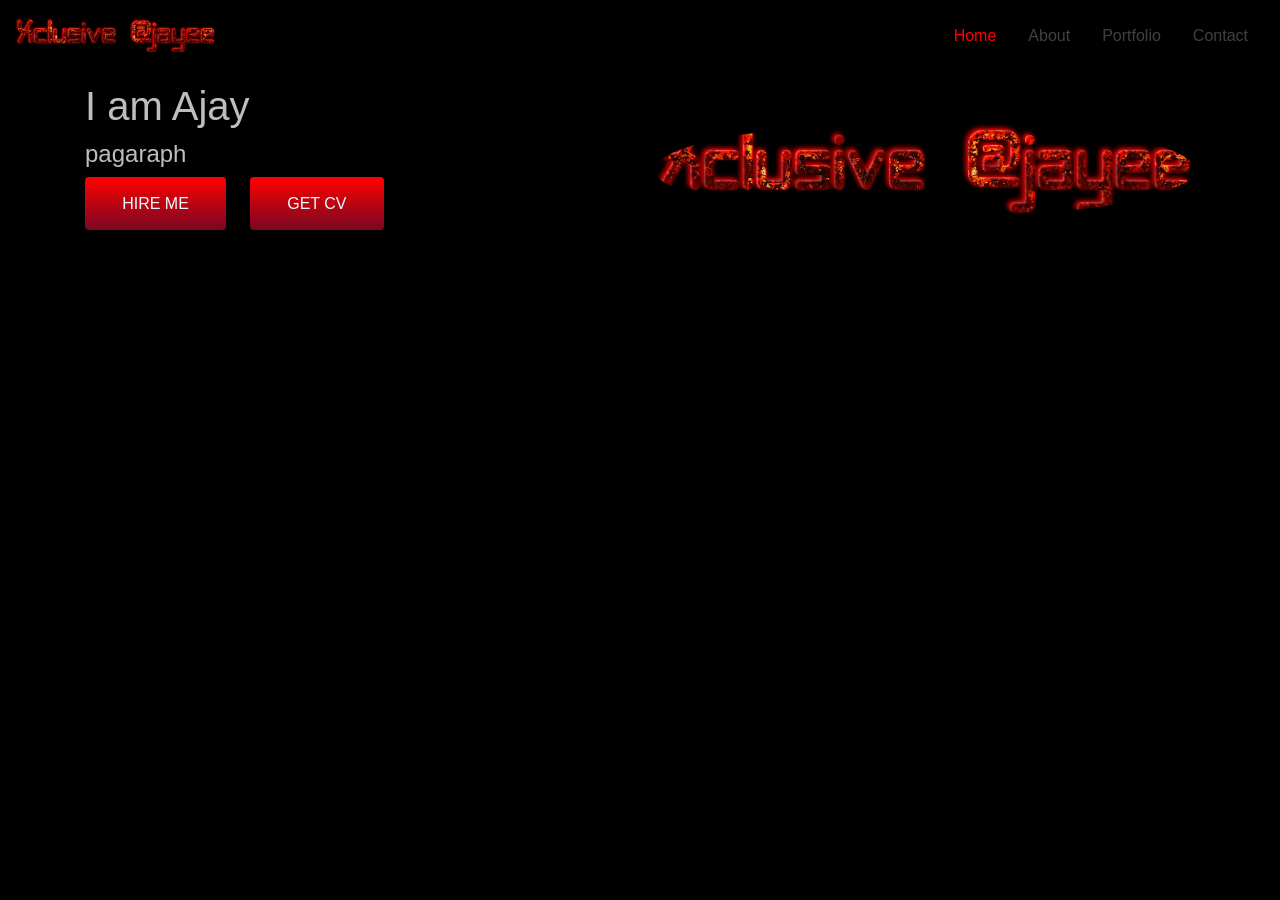
==== index.html @ 45abd2df "files added" ====
<!doctype html>
<html>
  <head>
      <meta charset="utf-8">
      <meta name="viewport" content="width=device,initial-scale=1.0">
      <meta http-equiv="X-UA-Compatible" content="ie=edge">
    <link rel="stylesheet" href="bootstrap-4.5.2-dist/css/bootstrap.min.css">


     <link rel="stylesheet" href="bootstrap-4.5.2-dist/css/all.min.css">
     <link rel="stylesheet" href="bootstrap-4.5.2-dist/css/style.css">
     <link href="https://fonts.googleapis.com/css2?family=Sacramento&display=swap" rel="stylesheet">
     <link href="https://fonts.googleapis.com/css2?family=Sacramento&display=swap" rel="stylesheet">

    <title>X-clusive @jaye</title>
  </head>
  <body>

<!--navigation--->
<header class="header1">
<div class="main-menu">
  <nav class="navbar navbar-expand-lg navbar-light">

    <a class="navbar-brand" href="#"><img src="bootstrap-4.5.2-dist/logos/logo.png" alt="logo" width="200"></a>
    <button class="navbar-toggler" type="button" data-toggle="collapse" data-target="#navbarNav" aria-controls="navbarNav" aria-expanded="false" aria-label="Toggle navigation">
      
    <span class="navbar-toggler-icon"></span>
    </button>
    <div class="navbar-collapse" id="navbarNav">
    <div class="mr-auto"> </div>
        
   <ul class="navbar-nav">
  <li class="nav-item active">
    <a class="nav-link" href="#" >Home <span class="sr-only">(current)</span></a>
  </li>
  <li class="nav-item">
    <a class="nav-link" href="#">About</a>
  </li>
  <li class="nav-item">
    <a class="nav-link" href="#">Portfolio</a>
  </li>
  <li class="nav-item">
    <a class="nav-link" href="#">Contact</a>
  </li>
   
   </ul>
     </div>
</nav>
</div>
  
  
      </header>
     

  <!--my body-->
  <main class="site-main">

    <section class="site-banner">
      <div class="container">
        <div class="row">
          
          <div class="col-lg-6 col-md-12 site-title">
            <h3 class="title-text"></h3>
            <h1 class="title-text-uppercase"> I am Ajay</h1>
            <h4 class="title-text-uppercase">pagaraph</h4>
            <div class="site-button">
              
              <div class="d-flex flex-row flex-wrap">
                <button type="button" class="btn button primary-button mr-4 text-uppercase">hire me</button>
                <button type="button" class="btn button secondary-button mr-4 text-uppercase">Get CV</button>
              </div>
            </div>
          </div>

          <div class="col-lg-6 col-md-12">
            
            <img class="img-fluid" src="bootstrap-4.5.2-dist/logos/logo.png" />
          </div>
        </div>
      </div>
    </section>
  </main>


  

    <!--<h1 style="font-family: 'Sacramento', cursive;">Hello, world!</h1>
    <h1 style="font-family:  'Bowlby One SC',;">Hello, world!</h1>-->
       <script src="bootstrap-4.5.2-dist/js/jquery.3.4.1.js"></script>
    <script src="bootstrap-4.5.2-dist/js/bootstrap.min.js"></script>
  </body>
</html>
---- bootstrap-4.5.2-dist/css/style.css ----
body
 {
 	background: #000;
 }
.header1 .main-menu .navbar .navbar-brand
{
	padding: 0 3rem 0  4 rem;
	 
}

.navbar-toggler-icon
{
    background: red;
}
.header1 .main-menu .nav-item .nav-link
{
	 
	font-family: 'Bowlby One SC',;
	font-weight: 480;
	color: #42413e;
	padding: 1rem;
}
.header1 .main-menu .navbar-nav a{
     font-family: 'Poppins', sans-serif;
}
.header1 .main-menu .navbar-nav .active a{
	background:linear-gradient(red,#green);
	-webkit-background-clip:text;
	-webkit-text-fill-color:red;
	background-clip: text;
    font-family: 'Poppins', sans-serif;
}

.header1 .main-menu .navbar-nav   a:hover{
	background:linear-gradient(red,#green);
	-webkit-background-clip:text;
	-webkit-text-fill-color:red;
	background-clip: text;
   
}

 .title-text-uppercase
{   margin-top: 10px;
    
    font-family: 'Poppins', sans-serif;
 
    color: #bebebe;
}

.img-fluid
{   margin-top: 50px;
    width: 100%;
     
    border-radius: 50%;
}

.button
{   
    padding: .8rem 2.2rem;
    font-family: 'Poppins', sans-serif;
    position: relative;
    border:2px solid rgba(0, 0, 0, 0);
    color: aliceblue;
    border-radius: 4px;
}

.button.primary-button:hover{
    background: #eaeaea;
    background-clip: padding-box;
    color: black;
}
.button.primary-button::after{
    position: absolute;
    top: -2px;left: -2px; right: -2px; bottom: -2px;
    background: linear-gradient(red,rgba(141, 9, 40, 0.85));
    content: '';
    z-index: -1;
    border-radius: 4px;
    
}
.button.secondary-button:hover{
    background: #eaeaea;
    background-clip: padding-box;
    color: black;
}
.button.secondary-button::after{
    position: absolute;
    top: -2px;left: -2px; right: -2px; bottom: -2px;
    background: linear-gradient(red,rgba(141, 9, 40, 0.85));
    content: '';
    z-index: -1;
    border-radius: 4px;
    
}
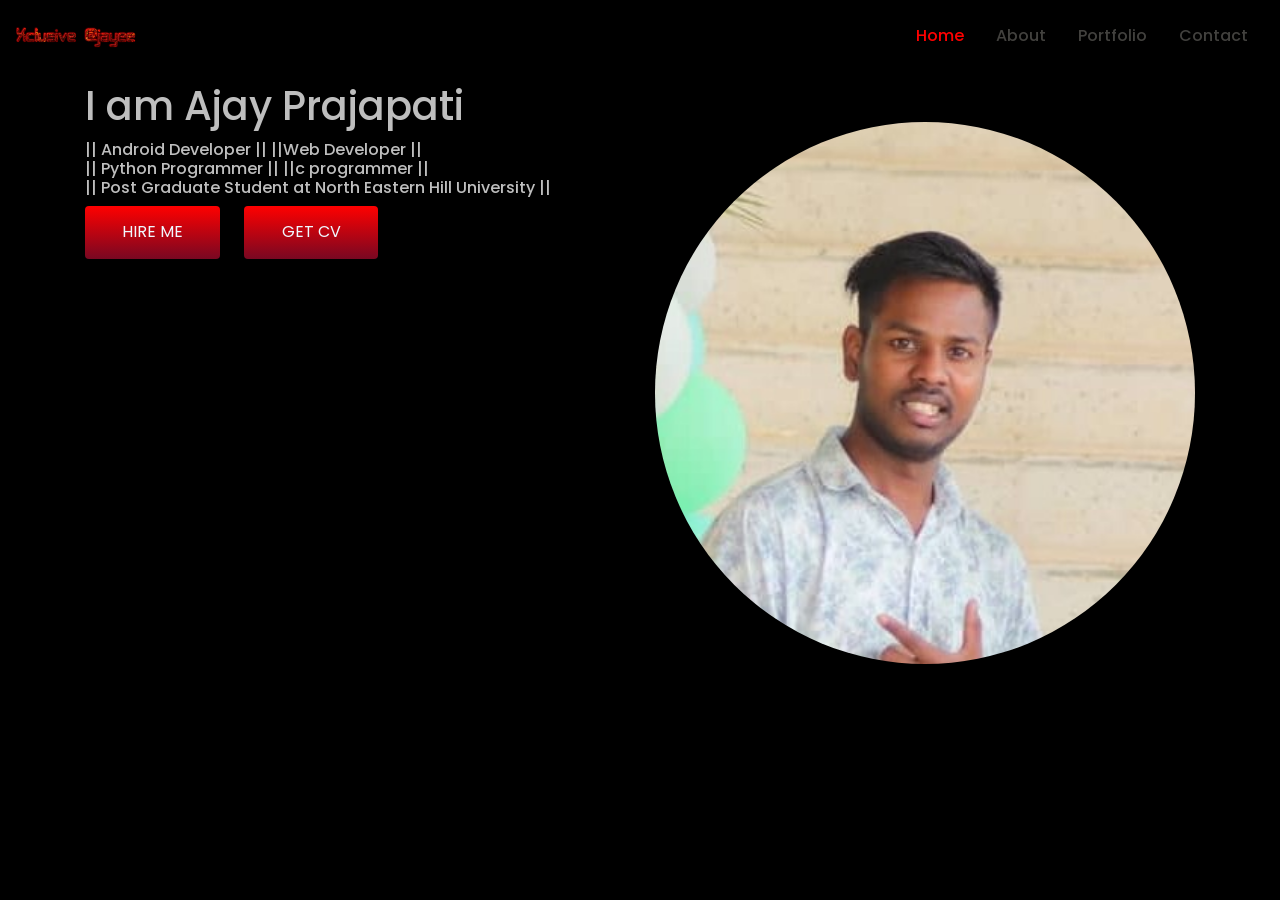
==== commit a5156ded: "Update index.html" ====
--- a/index.html
+++ b/index.html
@@ -11,7 +11,7 @@
      <link rel="stylesheet" href="bootstrap-4.5.2-dist/css/style.css">
      <link href="https://fonts.googleapis.com/css2?family=Sacramento&display=swap" rel="stylesheet">
      <link href="https://fonts.googleapis.com/css2?family=Sacramento&display=swap" rel="stylesheet">
-
+     <link href="https://fonts.googleapis.com/css2?family=Poppins:wght@600&display=swap" rel="stylesheet">
     <title>X-clusive @jaye</title>
   </head>
   <body>
@@ -21,7 +21,7 @@
 <div class="main-menu">
   <nav class="navbar navbar-expand-lg navbar-light">
 
-    <a class="navbar-brand" href="#"><img src="bootstrap-4.5.2-dist/logos/logo.png" alt="logo" width="200"></a>
+    <a class="navbar-brand" href="#"><img src="bootstrap-4.5.2-dist/logos/logo.png" alt="logo" width="120"></a>
     <button class="navbar-toggler" type="button" data-toggle="collapse" data-target="#navbarNav" aria-controls="navbarNav" aria-expanded="false" aria-label="Toggle navigation">
       
     <span class="navbar-toggler-icon"></span>
@@ -61,8 +61,8 @@
           
           <div class="col-lg-6 col-md-12 site-title">
             <h3 class="title-text"></h3>
-            <h1 class="title-text-uppercase"> I am Ajay</h1>
-            <h4 class="title-text-uppercase">pagaraph</h4>
+            <h1 class="title-text-uppercase"> I am Ajay Prajapati</h1>
+            <h6 class="title-text-uppercase">|| Android Developer || ||Web Developer ||<br>|| Python Programmer || ||c programmer ||<br>|| Post Graduate Student at North Eastern Hill University ||</h6>
             <div class="site-button">
               
               <div class="d-flex flex-row flex-wrap">
@@ -74,7 +74,7 @@
 
           <div class="col-lg-6 col-md-12">
             
-            <img class="img-fluid" src="bootstrap-4.5.2-dist/logos/logo.png" />
+            <img class="img-fluid" src="bootstrap-4.5.2-dist/logos/ajaylogo.jpg" />
           </div>
         </div>
       </div>
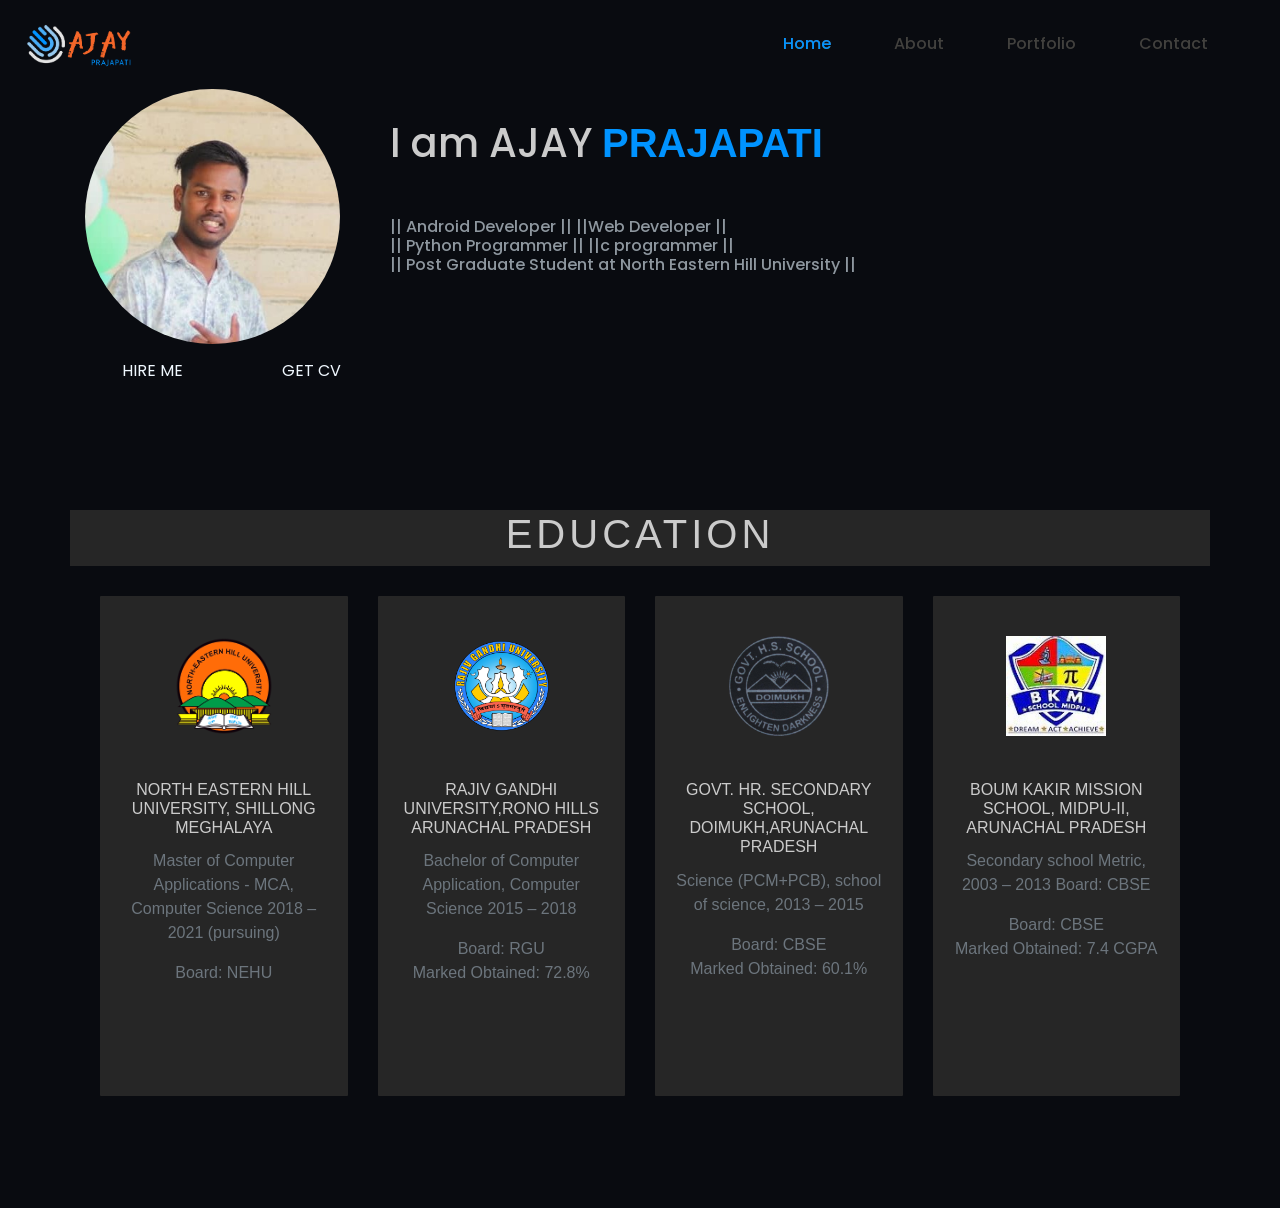
==== commit 47e7db9d: "updated" ====
--- a/index.html
+++ b/index.html
@@ -21,7 +21,7 @@
 <div class="main-menu">
   <nav class="navbar navbar-expand-lg navbar-light">
 
-    <a class="navbar-brand" href="#"><img src="bootstrap-4.5.2-dist/logos/logo.png" alt="logo" width="120"></a>
+    <a class="navbar-brand" href="#"><img src="bootstrap-4.5.2-dist/logos/logo4.png" alt="logo" width="130"></a>
     <button class="navbar-toggler" type="button" data-toggle="collapse" data-target="#navbarNav" aria-controls="navbarNav" aria-expanded="false" aria-label="Toggle navigation">
       
     <span class="navbar-toggler-icon"></span>
@@ -57,35 +57,122 @@
 
     <section class="site-banner">
       <div class="container">
+         
         <div class="row">
+             <div class="col-lg-3 col-md-12">
+            
+            <img class="img-fluid" src="bootstrap-4.5.2-dist/logos/ajaylogo.jpg" />
+              
+          </div>
           
           <div class="col-lg-6 col-md-12 site-title">
             <h3 class="title-text"></h3>
-            <h1 class="title-text-uppercase"> I am Ajay Prajapati</h1>
-            <h6 class="title-text-uppercase">|| Android Developer || ||Web Developer ||<br>|| Python Programmer || ||c programmer ||<br>|| Post Graduate Student at North Eastern Hill University ||</h6>
+            <h1 class="title-text-uppercase">I am AJAY  <b style="color: #0093ff">PRAJAPATI</b></h1>
+            <h6 class="title-text-uppercase" style="color: #8e979f">|| Android Developer || ||Web Developer ||<br>|| Python Programmer || ||c programmer ||<br>|| Post Graduate Student at North Eastern Hill University ||</h6>
+            
+          </div>
+
+         
+            
+        </div>
+           <div class="column">
             <div class="site-button">
               
-              <div class="d-flex flex-row flex-wrap">
+               <div class="d-flex flex-row flex-wrap">
                 <button type="button" class="btn button primary-button mr-4 text-uppercase">hire me</button>
                 <button type="button" class="btn button secondary-button mr-4 text-uppercase">Get CV</button>
               </div>
             </div>
-          </div>
-
-          <div class="col-lg-6 col-md-12">
-            
-            <img class="img-fluid" src="bootstrap-4.5.2-dist/logos/ajaylogo.jpg" />
-          </div>
         </div>
+          
       </div>
     </section>
   </main>
+      
+<!--education section-->
+<section class="services-area">
+ <div class="container">
+  <div class="row">
+      <div class="col-lg-12 text-center services-title">
+          <h1 class="text-uppercase title-text ">Education </h1>
+           
+      </div>
+  </div>
+     <div class="container services-list">
+       <div class="row">
+        <div class="col-lg-3 col-md-6 col-sm-12">
+        <div class="services">
+            <div class="services-img text-center py-4">
+              <img src="bootstrap-4.5.2-dist/logos/nehu.png" width="100" height="100" alt="1">
+            </div>
+            <div class="card-body text-center">
+            <h6 class="card-title text-uppercase font-Poppins">North eastern Hill University, Shillong Meghalaya</h6>
+            <p class="card-text text-secondary">Master of Computer Applications - MCA, Computer Science 2018 – 2021 
+(pursuing)
+</p>
+                <p class="card-text text-secondary">Board: NEHU 
+</p>
+            </div>
+            </div>
+        </div>
+           <div class="col-lg-3 col-md-6 col-sm-12">
+        <div class="services">
+            <div class="services-img text-center py-4">
+              <img src="bootstrap-4.5.2-dist/logos/rgu.png" width="120" height="100" alt="1">
+            </div>
+            <div class="card-body text-center">
+            <h6 class="card-title text-uppercase font-Poppins">Rajiv Gandhi University,Rono Hills Arunachal Pradesh</h6>
+           <p class="card-text text-secondary"> 
+             	Bachelor of Computer Application, Computer Science 2015 – 2018 
+	
+</p>
+                <p class="card-text text-secondary">Board: RGU<br>
+Marked Obtained: 72.8%</p>
+            </div>
+            </div>
+        </div>
+           <div class="col-lg-3 col-md-6 col-sm-12">
+        <div class="services">
+            <div class="services-img text-center py-4">
+              <img src="bootstrap-4.5.2-dist/logos/hr.png" width="100" height="100" alt="1">
+            </div>
+            <div class="card-body text-center">
+            <h6 class="card-title text-uppercase font-Poppins">Govt.  Hr. Secondary School, Doimukh,Arunachal Pradesh</h6>
+            <p class="card-text text-secondary">Science (PCM+PCB), school of science, 2013 – 2015 
+	
+
+</p>
+                <p class="card-text text-secondary">Board: CBSE
+<br>Marked Obtained: 60.1%
+ </p>
+            </div>
+            </div>
+        </div>
+           <div class="col-lg-3 col-md-6 col-sm-12">
+        <div class="services">
+            <div class="services-img text-center py-4">
+              <img src="bootstrap-4.5.2-dist/logos/bkms.jpg" width="100" height="100" alt="1">
+            </div>
+            <div class="card-body text-center">
+            <h6 class="card-title text-uppercase font-Poppins">Boum Kakir Mission School, Midpu-ii, Arunachal Pradesh </h6>
+            <p class="card-text text-secondary">Secondary school Metric, 2003 – 2013
+	Board: CBSE
+
+	</p>
+<p class="card-text text-secondary">Board: CBSE
+<br>Marked Obtained: 7.4 CGPA
+ </p>
+            </div>
+            </div>
+        </div>
+       </div>
+     </div>
+ </div>
+</section>
+<!-- -->      
 
 
-  
 
-    <!--<h1 style="font-family: 'Sacramento', cursive;">Hello, world!</h1>
-    <h1 style="font-family:  'Bowlby One SC',;">Hello, world!</h1>-->
        <script src="bootstrap-4.5.2-dist/js/jquery.3.4.1.js"></script>
     <script src="bootstrap-4.5.2-dist/js/bootstrap.min.js"></script>
   </body>
--- a/bootstrap-4.5.2-dist/css/style.css
+++ b/bootstrap-4.5.2-dist/css/style.css
@@ -2,7 +2,7 @@
 
  body
  {
- 	background: #000;
+ 	background: #e5e5e5;
  }
 .header1 .main-menu .navbar .navbar-brand
 {
@@ -10,47 +10,54 @@
 	 
 }
 
-.navbar-toggler-icon
+.main-menu
 {
-    background: red;
+    background-color: #090b10;	
+
 }
 .header1 .main-menu .nav-item .nav-link
 {
-	 
 	font-family: 'Bowlby One SC',;
 	font-weight: 480;
 	color: #42413e;
-	padding: 1rem;
+	padding: 0.4rem;
+    margin-right: 50px;
 }
 .header1 .main-menu .navbar-nav a{
      font-family: 'Poppins', sans-serif;
 }
 .header1 .main-menu .navbar-nav .active a{
-	background:linear-gradient(red,#green);
+	background:linear-gradient(red,green);
 	-webkit-background-clip:text;
-	-webkit-text-fill-color:red;
+	-webkit-text-fill-color:#0093ff;
 	background-clip: text;
     font-family: 'Poppins', sans-serif;
 }
-
+ 
 .header1 .main-menu .navbar-nav   a:hover{
 	background:linear-gradient(red,#green);
 	-webkit-background-clip:text;
-	-webkit-text-fill-color:red;
+	-webkit-text-fill-color:#0093ff;
 	background-clip: text;
    
 }
-
+.site-banner
+{    
+    background-color: #090b10;
+}
  .title-text-uppercase
-{   margin-top: 10px;
+{   
     
+    
+    margin-top: 10px;
+    padding: 20px;
     font-family: 'Poppins', sans-serif;
  
-    color: #bebebe;
+    color: #cbcbcb;
 }
 
 .img-fluid
-{   margin-top: 50px;
+{   
     width: 100%;
      
     border-radius: 50%;
@@ -66,15 +73,19 @@
     border-radius: 4px;
 }
 
+.column
+{
+     
+}
 .button.primary-button:hover{
     background: #eaeaea;
     background-clip: padding-box;
-    color: black;
+    color: #000000;
 }
 .button.primary-button::after{
     position: absolute;
     top: -2px;left: -2px; right: -2px; bottom: -2px;
-    background: linear-gradient(red,rgba(141, 9, 40, 0.85));
+    background: linear-gradient(#0093ff,rgba(181, 181, 181, 0.85));
     content: '';
     z-index: -1;
     border-radius: 4px;
@@ -83,7 +94,7 @@
 .button.secondary-button:hover{
     background: #eaeaea;
     background-clip: padding-box;
-    color: black;
+    color: #000000;
 }
 .button.secondary-button::after{
     position: absolute;
@@ -94,3 +105,57 @@
     border-radius: 4px;
     
 }
+.navbar-toggler{
+    
+     
+    background: #fff;
+}
+
+/*education section*/
+
+ .services-area
+{   background: #090b10;
+    padding: 7rem 2rem;
+}
+ .services-title
+{
+    
+    background-color: #262626;
+    letter-spacing: 4px;
+    
+     
+}
+.services-title h1
+{
+   
+    color: #cbcbcb;
+    
+   
+     
+}
+ .services-area .services
+{
+     background-color: #262626;
+     border-radius: 1px;
+      
+    height: 500px;
+    
+    padding: 1rem 0;
+   margin-top: 30px;
+    transition:box-shadow .5s ease;
+     
+}
+.services-area .services:hover{
+    box-shadow: 0px 10px 30px #0093ff;
+     
+}
+.card-title 
+{
+    color:#cbcbcb;
+}
+
+
+/*_______________________*/
+
+
+
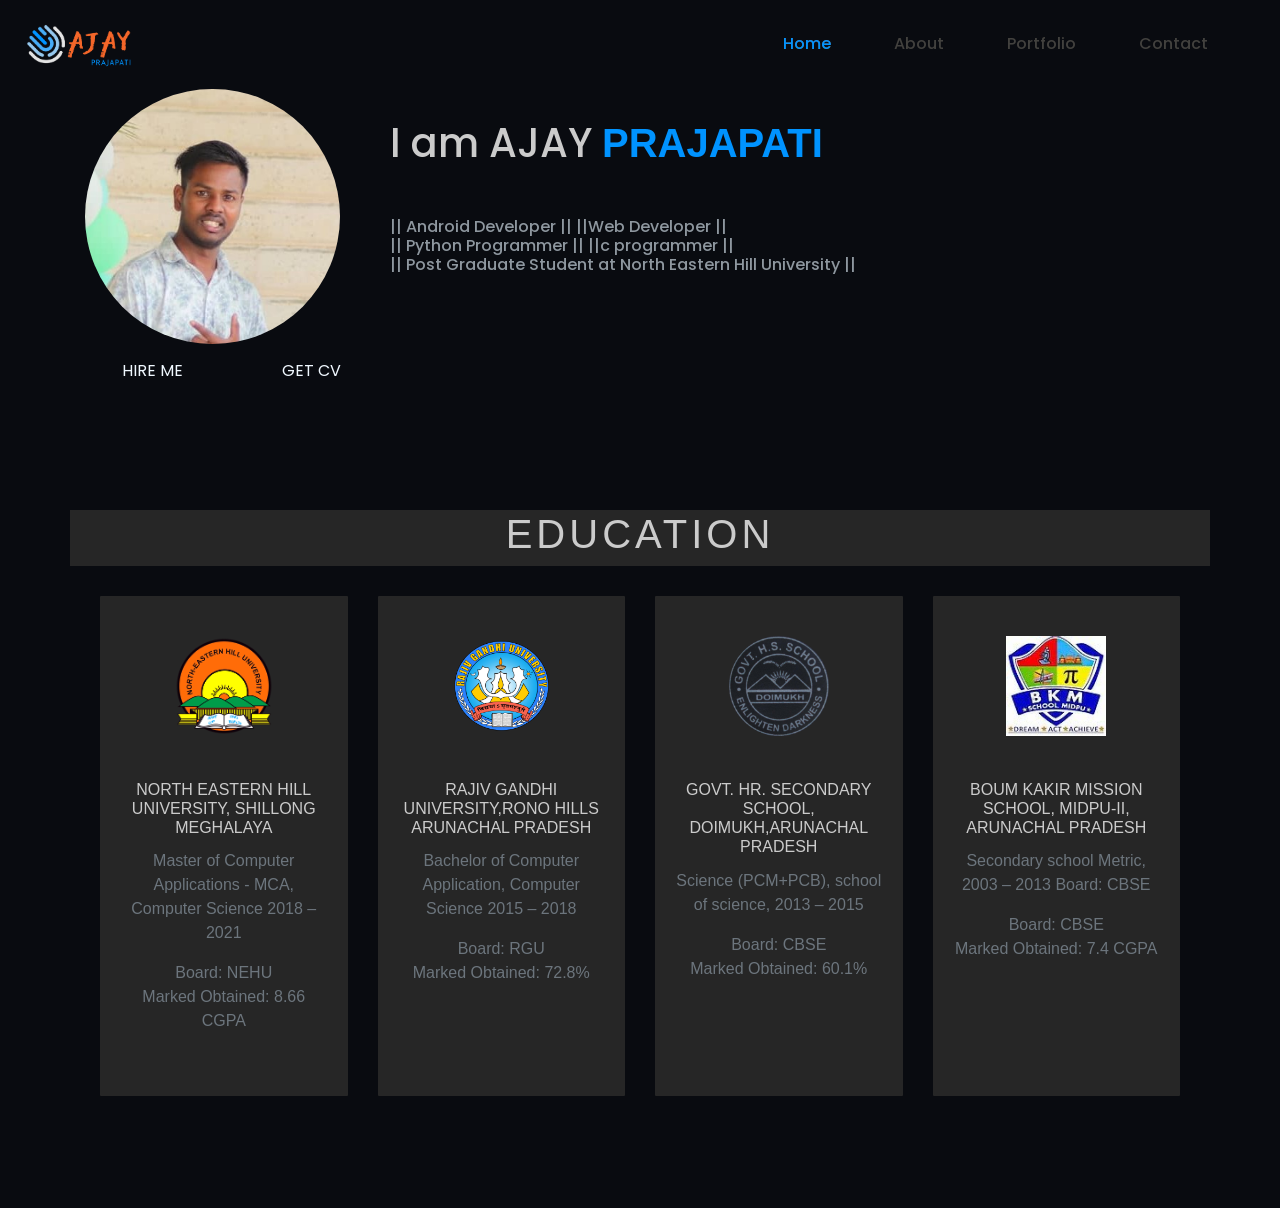
==== commit cb755510: "Update index.html" ====
--- a/index.html
+++ b/index.html
@@ -34,7 +34,7 @@
     <a class="nav-link" href="#" >Home <span class="sr-only">(current)</span></a>
   </li>
   <li class="nav-item">
-    <a class="nav-link" href="#">About</a>
+    <a class="nav-link" href="bootstrap-4.5.2-dist/css/pages/page1.html">About</a>
   </li>
   <li class="nav-item">
     <a class="nav-link" href="#">Portfolio</a>
@@ -108,9 +108,8 @@
             <div class="card-body text-center">
             <h6 class="card-title text-uppercase font-Poppins">North eastern Hill University, Shillong Meghalaya</h6>
             <p class="card-text text-secondary">Master of Computer Applications - MCA, Computer Science 2018 – 2021 
-(pursuing)
 </p>
-                <p class="card-text text-secondary">Board: NEHU 
+                <p class="card-text text-secondary">Board: NEHU <br>Marked Obtained: 8.66 CGPA
 </p>
             </div>
             </div>
